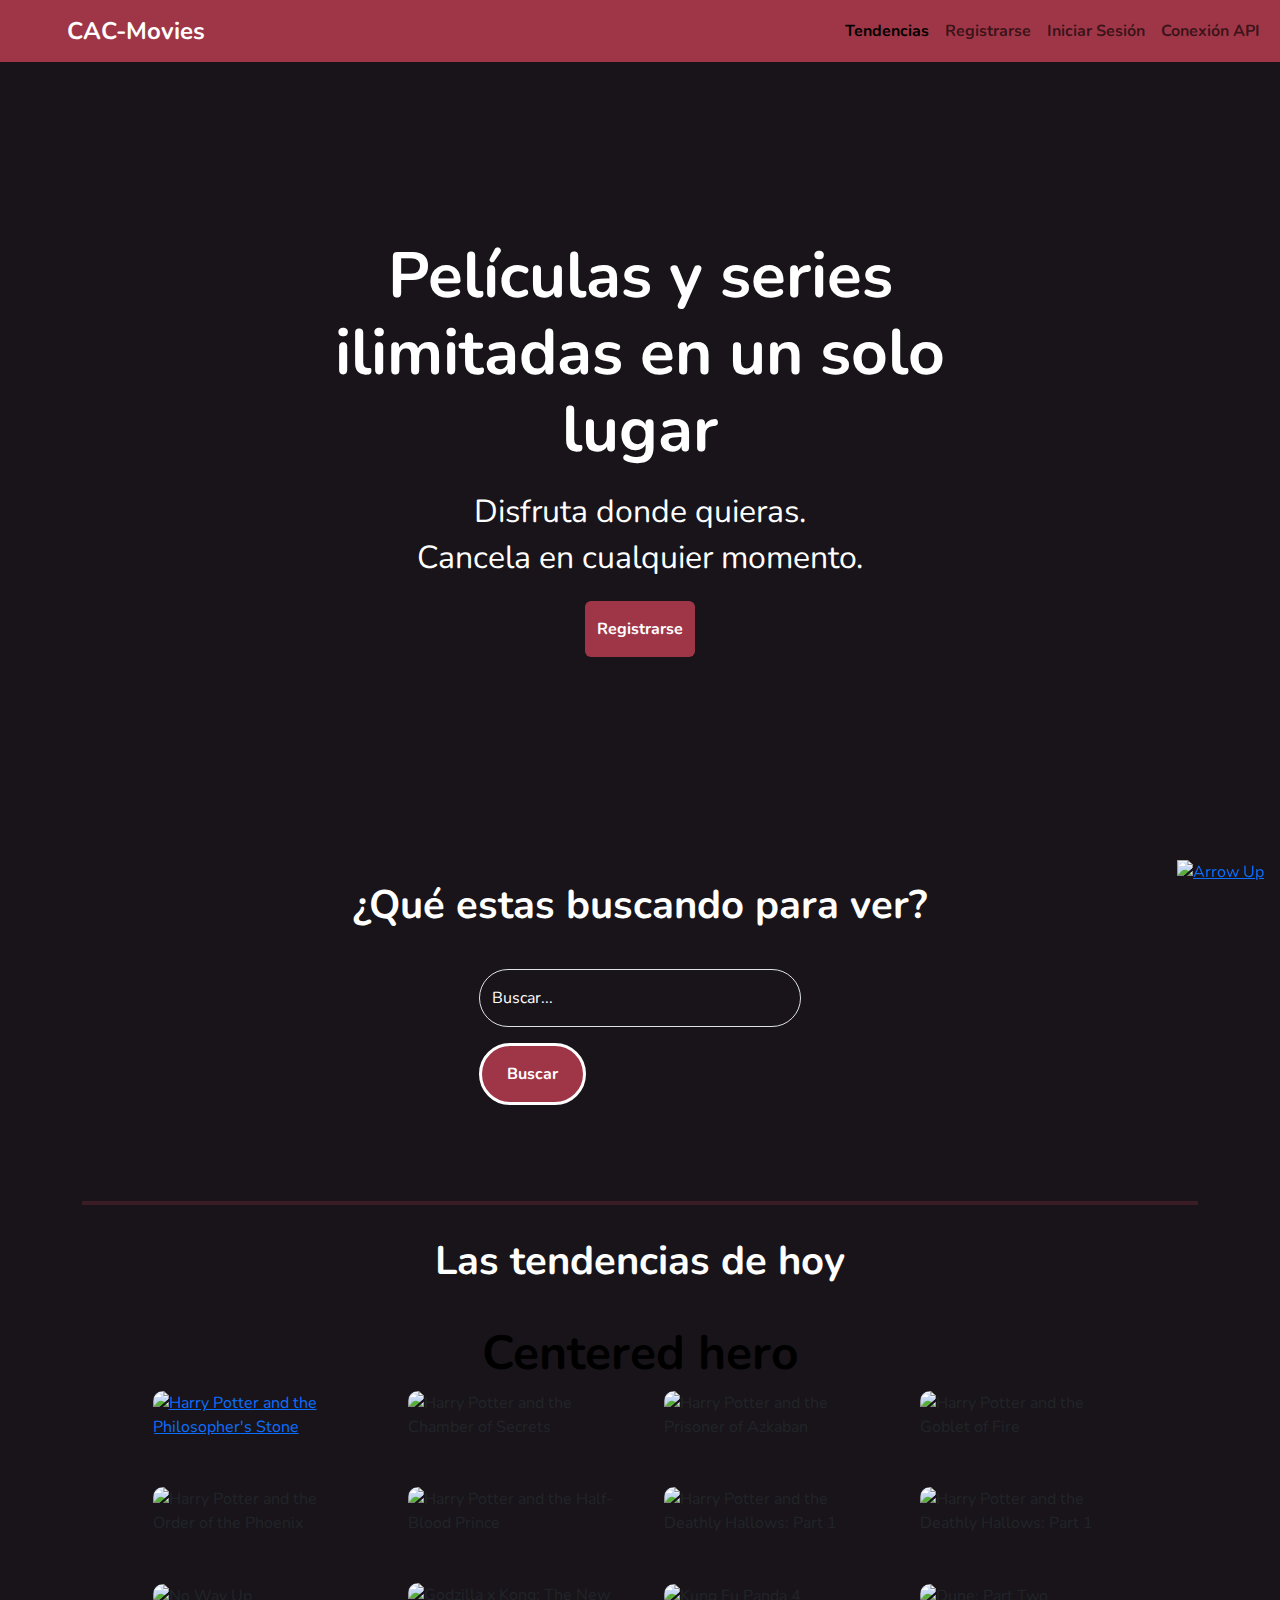
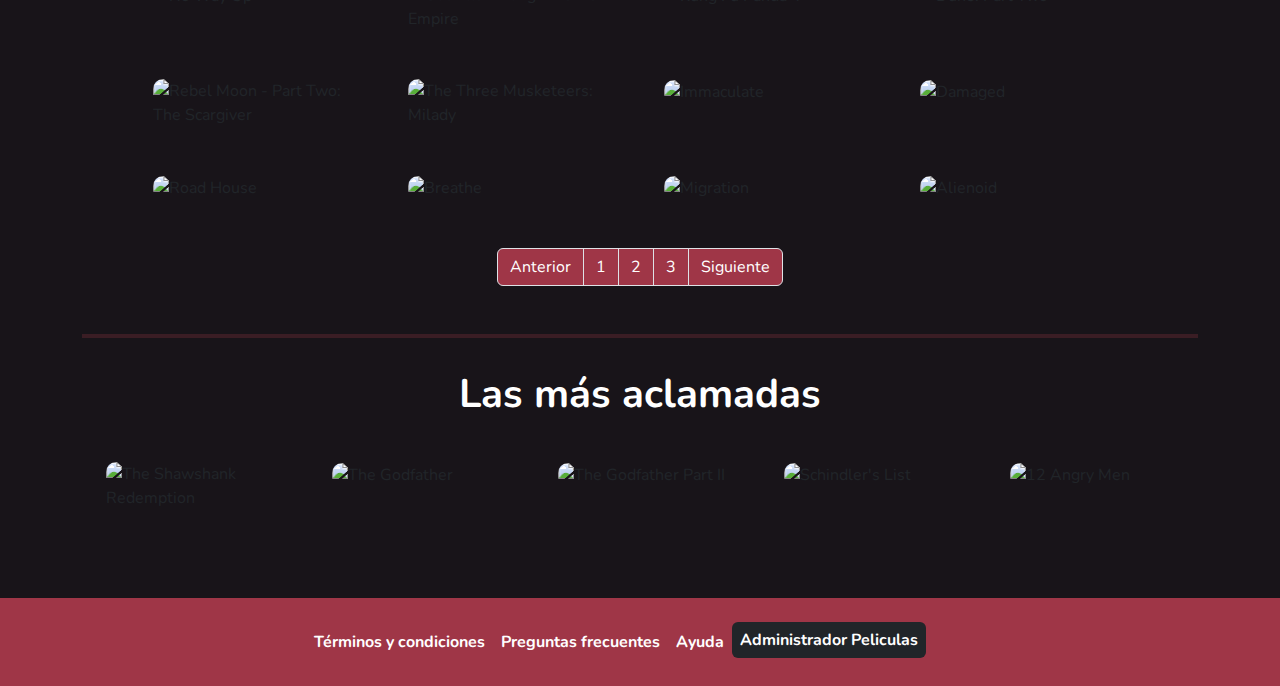
==== index.html @ 6c837b3a "commit" ====
<!DOCTYPE html>
<html lang="es">

<head>
    <meta charset="UTF-8">
    <meta name="viewport" content="width=device-width, initial-scale=1.0">
    <link rel="stylesheet" href="main.css">
    <title> CAC-MOVIES </title>


    <!-- Details -->
    <meta name="theme-color" content="#181419">
    <meta name="description"
        content="Este proyecto se realizó como parte del trabajo práctico del programa Codo a Codo 4.0.">
    <!-- Descripción de la Página -->
    <link rel="canonical" href="https://marosato.github.io/CAC-Movies/"> <!-- Página Original -->

    <!-- BOOTSTRAP -->
    <link href="https://cdn.jsdelivr.net/npm/bootstrap@5.3.3/dist/css/bootstrap.min.css" rel="stylesheet"
        integrity="sha384-QWTKZyjpPEjISv5WaRU9OFeRpok6YctnYmDr5pNlyT2bRjXh0JMhjY6hW+ALEwIH" crossorigin="anonymous">

    <!-- FAVICON -->
    <link rel="icon" type="image/png" href="favicon.png">
    <link rel="icon" type="image/png" href="favicon-dark.png" media="(prefers-color-scheme: dark)">

    <!-- FAVICON LOGO -->
    <link rel="icon" type="image/png/jpg" sizes="32x32" href="img/Logo/Logo.png">
    <link rel="apple-touch-icon" sizes="180x180" href="img/Logo/Logo.png">

    <!-- GOOGLE FONTS -->
    <link href="https://fonts.googleapis.com/css2?family=Material+Symbols+Outlined" rel="stylesheet">

    <!-- FONT AWESOME -->
    <link rel="stylesheet" href="https://cdnjs.cloudflare.com/ajax/libs/font-awesome/5.15.3/css/all.min.css">
    <link rel="stylesheet" href="https://cdnjs.cloudflare.com/ajax/libs/font-awesome/5.15.1/css/all.min.css">

    <!-- FLATICON -->
    <link rel='stylesheet'
        href='https://cdn-uicons.flaticon.com/2.1.0/uicons-solid-rounded/css/uicons-solid-rounded.css'>
    <link rel='stylesheet' href='https://cdn-uicons.flaticon.com/2.1.0/uicons-thin-rounded/css/uicons-thin-rounded.css'>
    <link rel='stylesheet'
        href='https://cdn-uicons.flaticon.com/2.1.0/uicons-regular-rounded/css/uicons-regular-rounded.css'>
    <link rel='stylesheet' href='https://cdn-uicons.flaticon.com/2.1.0/uicons-brands/css/uicons-brands.css'>

    <!-- CARDS -->
    <link rel="preconnect" href="https://fonts.googleapis.com">
    <link rel="preconnect" href="https://fonts.gstatic.com" crossorigin>
    <link href="https://fonts.googleapis.com/css2?family=Roboto+Condensed&family=Roboto:wght@300&display=swap"
        rel="stylesheet">
    <link rel="stylesheet"
        href="https://fonts.googleapis.com/css2?family=Material+Symbols+Outlined:opsz,wght,FILL,GRAD@48,400,0,0">

    <!-- GOOGLE FONTS -->
    <link rel="preconnect" href="https://fonts.googleapis.com">
    <link rel="preconnect" href="https://fonts.gstatic.com" crossorigin>
    <link href="https://fonts.googleapis.com/css2?family=Nunito:ital@0;1&display=swap" rel="stylesheet">


    <!-- MASONRY (Integration) -->
    <script src="https://cdn.jsdelivr.net/npm/masonry-layout@4.2.2/dist/masonry.pkgd.min.js"
        integrity="sha384-GNFwBvfVxBkLMJpYMOABq3c+d3KnQxudP/mGPkzpZSTYykLBNsZEnG2D9G/X/+7D" crossorigin="anonymous"
        async></script>

</head>

<body>

    <nav class="navbar navbar-expand-lg ">
        <div class="container-fluid">
            <a class="navbar-brand mb-md-0 me-md-auto fw-bold fs-4" href="https://marosato.github.io/CAC-Movies/">
                <svg class="bi me-2" width="40" height="32">
                    <use xlink:href="#bootstrap"></use>
                </svg>
                <span class="fw-bold fs-4"> CAC-Movies </span>
            </a>
            <button class="navbar-toggler" type="button" data-bs-toggle="collapse" data-bs-target="#navbarTogglerDemo02"
                aria-controls="navbarTogglerDemo02" aria-expanded="false" aria-label="Toggle navigation">
                <span class="navbar-toggler-icon"></span>
            </button>
            <div class="collapse navbar-collapse" id="navbarTogglerDemo02">
                <ul class="navbar-nav ms-auto justify-content-center mb-2 mb-lg-0">
                    <li class="nav-item">
                        <a class="nav-link active fw-bold rounded-2" aria-current="page" href="#trending"> Tendencias
                        </a>
                    </li>
                    <li class="nav-item">
                        <a class="nav-link fw-bold rounded-2" href="signup.html"> Registrarse </a>
                    </li>
                    <li class="nav-item">
                        <a class="nav-link fw-bold rounded-2" href="login.html"> Iniciar Sesión </a>
                    </li>
                    <li class="nav-item">
                        <a class="nav-link fw-bold rounded-2" href="#"> Conexión API </a>
                    </li>
                </ul>
            </div>
        </div>
    </nav>

    <!-- NAV BAR -->
    <!-- <header class="nav-bar d-flex flex-wrap justify-content-center py-3 mb-4" style="background-color: #9f3647;">
        <a href="/" class="d-flex align-items-center mb-3 mb-md-0 me-md-auto link-body-emphasis text-decoration-none">
            <svg class="bi me-2" width="40" height="32">
                <use xlink:href="#bootstrap"></use>
            </svg>
            <span class="fw-bold fs-4"> CAC-Movies </span>
        </a>
        <div class="text-end d-grid gap-2 d-md-flex justify-content-md-end">
            <a href="#trending">
                <button class="nav-button btn me-md-2 fw-bold rounded-2" type="button"> Tendencias </button>
            </a>
            <a class="btn btn-dark nav-button me-md-2 fw-bold rounded-2" href="signup.html" role="button"> Registrarse
            </a>
            <a class="btn btn-dark nav-button me-md-2 fw-bold rounded-2" href="login.html" role="button"> Iniciar Sesión
            </a>
            <a class="btn btn-dark nav-button me-md-2 fw-bold rounded-2" href="#" role="button"> Conexión API </a>
        </div>
    </header> -->

    <!-- HOME -->
    <section class="home" id="home">
        <div class="position-relative overflow-hidden p-3 p-md-5 m-md-3 text-center">
            <div class="col-md-9 p-lg-5 mx-auto my-3 mb-5">
                <h1 class="display-3 fw-bold mt-5 mb-4" style="text-transform: none;"> Películas y series ilimitadas en
                    un solo
                    lugar </h1>
                <h2 class="fw-normal text-muted"> Disfruta donde quieras. </h2>
                <h2 class="fw-normal text-muted mb-3"> Cancela en cualquier momento. </h2>
                <div class="home-button d-flex justify-content-center">
                    <a class="btn btn-primary mt-2 py-3 fw-bold rounded-2" href="signup.html" role="button"> Registrarse
                    </a>
                </div>
            </div>
            <div class="product-device shadow-sm d-none d-md-block"></div>
            <div class="product-device product-device-2 shadow-sm d-none d-md-block"></div>
        </div>
    </section>

    <!-- SEARCH BAR -->
    <section class="search-bar px-4 py-3 my-5 text-center">
        <h1 class="display-6 fs-1 fw-bold py-3"> ¿Qué estas buscando para ver? </h1>
        <div class="col-lg-6 mx-auto">
            <div class="d-grid d-sm-flex gap-2 justify-content-sm-center py-3">
                <form class="row mb-3 g-3 text-center" role="search">
                    <input class="form-control me-2 py-3 rounded-pill col-6 col-sm-4" type="search"
                        placeholder="Buscar..." aria-label="Search">
                    <input class="btn btn-primary btn-custom rounded-pill me-2 py-3 fw-bold col-6 col-sm-4"
                        type="submit" value="Buscar">
                </form>
            </div>

        </div>
    </section>


    <!-- MOVIES -->
    <section class="movies container mt-3 mb-5">
        <!-- Featurette divider -->
        <hr class="featurette-divider" style="border: 2px solid #9f3647;">
        <h1 class="display-6 py-3 mb-4 mx-auto "> Las tendencias de hoy </h1>
        <h1 class="display-5 fw-bold text-body-emphasis">Centered hero</h1>

        <!-- Página 1 -->
        <article class="page" id="page-1">
            <div class="row row-cols-1 row-cols-sm-2 row-cols-md-4 g-5 col-md-11 mx-auto">
                <!-- Contenido de la página 1 aquí -->
                <div class="col grid" id="grid">
                    <a href="details.html">
                        <img src="https://media.themoviedb.org/t/p/w300_and_h450_bestv2/wuMc08IPKEatf9rnMNXvIDxqP4W.jpg"
                            alt="Harry Potter and the Philosopher's Stone" class="img-fluid" loading="lazy">
                        <h3 class="title"> Harry Potter and the Philosopher's Stone </h3>
                    </a>
                </div>
                <div class="col grid" id="grid">
                    <img src="https://media.themoviedb.org/t/p/w300_and_h450_bestv2/sdEOH0992YZ0QSxgXNIGLq1ToUi.jpg"
                        alt="Harry Potter and the Chamber of Secrets" class="img-fluid" loading="lazy">
                    <h3 class="title"> Harry Potter and the Chamber of Secrets </h3>
                </div>
                <div class="col grid" id="grid">
                    <img src="https://image.tmdb.org/t/p/w500//aWxwnYoe8p2d2fcxOqtvAtJ72Rw.jpg"
                        alt="Harry Potter and the Prisoner of Azkaban" class="img-fluid" loading="lazy">
                    <h3 class="title"> Harry Potter and the Prisoner of Azkaban </h3>
                </div>
                <div class="col grid" id="grid">
                    <img src="https://media.themoviedb.org/t/p/w300_and_h450_bestv2/fECBtHlr0RB3foNHDiCBXeg9Bv9.jpg"
                        alt="Harry Potter and the Goblet of Fire" class="img-fluid" loading="lazy">
                    <h3 class="title"> Harry Potter and the Goblet of Fire </h3>
                </div>
                <div class="col grid" id="grid">
                    <img src="https://media.themoviedb.org/t/p/w300_and_h450_bestv2/5aOyriWkPec0zUDxmHFP9qMmBaj.jpg"
                        alt="Harry Potter and the Order of the Phoenix" class="img-fluid" loading="lazy">
                    <h3 class="title"> Harry Potter and the Order of the Phoenix </h3>
                </div>
                <div class="col grid" id="grid">
                    <img src="https://media.themoviedb.org/t/p/w300_and_h450_bestv2/z7uo9zmQdQwU5ZJHFpv2Upl30i1.jpg"
                        alt="Harry Potter and the Half-Blood Prince" class="img-fluid" loading="lazy">
                    <h3 class="title"> Harry Potter and the Half-Blood Prince </h3>
                </div>
                <div class="col grid" id="grid">
                    <img src="https://media.themoviedb.org/t/p/w300_and_h450_bestv2/iGoXIpQb7Pot00EEdwpwPajheZ5.jpg"
                        alt="Harry Potter and the Deathly Hallows: Part 1" class="img-fluid" loading="lazy">
                    <h3 class="title"> Harry Potter and the Deathly Hallows: Part 1 </h3>
                </div>
                <div class="col grid" id="grid">
                    <img src="https://media.themoviedb.org/t/p/w300_and_h450_bestv2/c54HpQmuwXjHq2C9wmoACjxoom3.jpg"
                        alt="Harry Potter and the Deathly Hallows: Part 1" class="img-fluid" loading="lazy">
                    <h3 class="title"> Harry Potter and the Deathly Hallows: Part 2 </h3>
                </div>
                <div class="col grid" id="grid">
                    <img src="https://image.tmdb.org/t/p/w500//hu40Uxp9WtpL34jv3zyWLb5zEVY.jpg" alt="No Way Up"
                        class="img-fluid" loading="lazy">
                    <h3 class="title"> No Way Up </h3>
                </div>
                <div class="col grid" id="grid">
                    <img src="https://image.tmdb.org/t/p/w500//gmGK5Gw5CIGMPhOmTO0bNA9Q66c.jpg"
                        alt="Godzilla x Kong: The New Empire" class="img-fluid" loading="lazy">
                    <h3 class="title"> Godzilla x Kong: The New Empire </h3>
                </div>
                <div class="col grid" id="grid">
                    <img src="https://image.tmdb.org/t/p/w500//kDp1vUBnMpe8ak4rjgl3cLELqjU.jpg" alt="Kung Fu Panda 4"
                        class="img-fluid" loading="lazy">
                    <h3 class="title"> Kung Fu Panda 4 </h3>
                </div>
                <div class="col grid" id="grid">
                    <img src="https://image.tmdb.org/t/p/w500//1pdfLvkbY9ohJlCjQH2CZjjYVvJ.jpg" alt="Dune: Part Two"
                        class="img-fluid" loading="lazy">
                    <h3 class="title"> Dune: Part Two </h3>
                </div>
                <div class="col grid" id="grid">
                    <img src="https://image.tmdb.org/t/p/w500//cxevDYdeFkiixRShbObdwAHBZry.jpg"
                        alt="Rebel Moon - Part Two: The Scargiver" class="img-fluid" loading="lazy">
                    <h3 class="title"> Rebel Moon - Part Two: The Scargiver </h3>
                </div>
                <div class="col grid" id="grid">
                    <img src="https://image.tmdb.org/t/p/w500//rtosxP5sXuoRFPH4sVbMccLIPiV.jpg"
                        alt="The Three Musketeers: Milady" class="img-fluid" loading="lazy">
                    <h3 class="title"> The Three Musketeers: Milady </h3>
                </div>
                <div class="col grid" id="grid">
                    <img src="https://image.tmdb.org/t/p/w500//fdZpvODTX5wwkD0ikZNaClE4AoW.jpg" alt="Immaculate"
                        class="img-fluid" loading="lazy">
                    <h3 class="title"> Immaculate </h3>
                </div>
                <div class="col grid" id="grid">
                    <img src="https://image.tmdb.org/t/p/w500//tMO0YLXgJZBnIAjoTSz26zE33YN.jpg" alt="Damaged"
                        class="img-fluid" loading="lazy">
                    <h3 class="title"> Damaged </h3>
                </div>
                <div class="col grid" id="grid">
                    <img src="https://image.tmdb.org/t/p/w500//bXi6IQiQDHD00JFio5ZSZOeRSBh.jpg" alt="Road House"
                        class="img-fluid" loading="lazy">
                    <h3 class="title"> Road House </h3>
                </div>
                <div class="col grid" id="grid">
                    <img src="https://image.tmdb.org/t/p/w500//wTW2t8ocWDlHns8I7vQxuqkyK58.jpg" alt="Breathe"
                        class="img-fluid" loading="lazy">
                    <h3 class="title"> Breathe </h3>
                </div>
                <div class="col grid" id="grid">
                    <img src="https://image.tmdb.org/t/p/w500//ldfCF9RhR40mppkzmftxapaHeTo.jpg" alt="Migration"
                        class="img-fluid" loading="lazy">
                    <h3 class="title"> Migration </h3>
                </div>
                <div class="col grid" id="grid">
                    <img src="https://image.tmdb.org/t/p/w500//8QVDXDiOGHRcAD4oM6MXjE0osSj.jpg" alt="Alienoid"
                        class="img-fluid" loading="lazy">
                    <h3 class="title"> Alienoid </h3>
                </div>
            </div>
        </article>

        <!-- Página 2 -->
        <article class="page" id="page-2">
            <div class="row row-cols-1 row-cols-sm-2 row-cols-md-4 g-5 col-md-11 mx-auto">
                <!-- Contenido de la página 2 aquí -->
                <div class="col grid" id="grid">
                    <img src="https://image.tmdb.org/t/p/w500//cxevDYdeFkiixRShbObdwAHBZry.jpg"
                        alt="Rebel Moon - Part Two: The Scargiver" class="img-fluid" loading="lazy">
                    <h3 class="title"> Rebel Moon - Part Two: The Scargiver </h3>
                </div>
                <div class="col grid" id="grid">
                    <img src="https://image.tmdb.org/t/p/w500//mMnzNYvpqLLLdgF5TMmXfuy6wzx.jpg"
                        alt="Woody Woodpecker Goes to Camp" class="img-fluid" loading="lazy">
                    <h3 class="title"> Woody Woodpecker Goes to Camp </h3>
                </div>
                <div class="col grid" id="grid">
                    <img src="https://image.tmdb.org/t/p/w500//zIAF0UXtCJTJOYNYWiBfyifaaOi.jpg" alt="Outsource"
                        class="img-fluid" loading="lazy">
                    <h3 class="title"> Outsource </h3>
                </div>
                <div class="col grid" id="grid">
                    <img src="https://image.tmdb.org/t/p/w500//rULWuutDcN5NvtiZi4FRPzRYWSh.jpg" alt="Madame Web"
                        class="img-fluid" loading="lazy">
                    <h3 class="title"> Madame Web </h3>
                </div>
                <div class="col grid" id="grid">
                    <img src="https://image.tmdb.org/t/p/w500//r7Ymod44pKV2lsLzniF4GxTg3X8.jpg"
                        alt="Kingdom of the Planet of the Apes" class="img-fluid" loading="lazy">
                    <h3 class="title"> Kingdom of the Planet of the Apes </h3>
                </div>
                <div class="col grid" id="grid">
                    <img src="https://image.tmdb.org/t/p/w500//raNbLci95MJ3L3dMnG7L7bD37lY.jpg" alt="Carmen 1945"
                        class="img-fluid" loading="lazy">
                    <h3 class="title"> Carmen 1945 </h3>
                </div>
                <div class="col grid" id="grid">
                    <img src="https://image.tmdb.org/t/p/w500//zDZowwb9GZGEctAu2PCpjiPQAMM.jpg" alt="Fighter"
                        class="img-fluid" loading="lazy">
                    <h3 class="title"> Fighter </h3>
                </div>
                <div class="col grid" id="grid">
                    <img src="https://image.tmdb.org/t/p/w500//6faYaQyiBPhqAizldJKq21mIVaE.jpg"
                        alt="Ghostbusters: Frozen Empire" class="img-fluid" loading="lazy">
                    <h3 class="title"> Ghostbusters: Frozen Empire </h3>
                </div>
                <div class="col grid" id="grid">
                    <img src="https://image.tmdb.org/t/p/w500//sh7Rg8Er3tFcN9BpKIPOMvALgZd.jpg" alt="Civil War"
                        class="img-fluid" loading="lazy">
                    <h3 class="title"> Civil War </h3>
                </div>
                <div class="col grid" id="grid">
                    <img src="https://image.tmdb.org/t/p/w500//jFK2ZLQUzo9pea0jfMCHDfvWsx7.jpg" alt="The Wages of Fear"
                        class="img-fluid" loading="lazy">
                    <h3 class="title"> The Wages of Fear </h3>
                </div>
                <div class="col grid" id="grid">
                    <img src="https://image.tmdb.org/t/p/w500//p1LbrdJ53dGfEhRopG71akfzOVu.jpg" alt="After the Pandemic"
                        class="img-fluid" loading="lazy">
                    <h3 class="title"> After the Pandemic </h3>
                </div>
                <div class="col grid" id="grid">
                    <img src="https://image.tmdb.org/t/p/w500//y2Aimt8isimtigec3e4kB2G9FMR.jpg" alt="Hard Hit"
                        class="img-fluid" loading="lazy">
                    <h3 class="title"> Hard Hit </h3>
                </div>
                <div class="col grid" id="grid">
                    <img src="https://image.tmdb.org/t/p/w500//u3YQJctMzFN2wAvnkmXy41bXhFv.jpg"
                        alt="Late Night with the Devil" class="img-fluid" loading="lazy">
                    <h3 class="title"> Late Night with the Devil </h3>
                </div>
                <div class="col grid" id="grid">
                    <img src="https://image.tmdb.org/t/p/w500//fAjyUDKABSehK6pHWvh9ket5X3z.jpg"
                        alt="Kingdom of the Planet of the Apes" class="img-fluid" loading="lazy">
                    <h3 class="title"> Kingdom of the Planet of the Apes </h3>
                </div>
                <div class="col grid" id="grid">
                    <img src="https://image.tmdb.org/t/p/w500//uoBHsxSgfc3PQsSn98RfnbePHOy.jpg" alt="The Tearsmith"
                        class="img-fluid" loading="lazy">
                    <h3 class="title"> The Tearsmith </h3>
                </div>
                <div class="col grid" id="grid">
                    <img src="https://image.tmdb.org/t/p/w500//xeEw3eLeSFmJgXZzmF2Efww0q3s.jpg" alt="xXx"
                        class="img-fluid" loading="lazy">
                    <h3 class="title"> xXx </h3>
                </div>
            </div>
        </article>

        <!-- Contenido de la página 3 -->
        <article class="page" id="page-3">
            <div class="row row-cols-1 row-cols-sm-2 row-cols-md-4 g-5 col-md-11 mx-auto">
                <!-- Contenido de la página 3 aquí -->
                <div class="col grid" id="grid">
                    <img src="https://image.tmdb.org/t/p/w500//8Gxv8gSFCU0XGDykEGv7zR1n2ua.jpg" alt="Oppenheimer"
                        class="img-fluid" loading="lazy">
                    <h3 class="title"> Oppenheimer </h3>
                </div>
                <div class="col grid" id="grid">
                    <img src="https://image.tmdb.org/t/p/w500//pQYHouPsDw32FhDLr7E3jmw0WTk.jpg" alt="Exhuma"
                        class="img-fluid" loading="lazy">
                    <h3 class="title"> Exhuma </h3>
                </div>
                <div class="col grid" id="grid">
                    <img src="https://image.tmdb.org/t/p/w500//h3jYanWMEJq6JJsCopy1h7cT2Hs.jpg" alt="Land of Bad"
                        class="img-fluid" loading="lazy">
                    <h3 class="title"> Land of Bad </h3>
                </div>
                <div class="col grid" id="grid">
                    <img src="https://image.tmdb.org/t/p/w500//xtPPOPTad1qopK6uDe3VlYUa22o.jpg"
                        alt="Spitfire Over Berlin" class="img-fluid" loading="lazy">
                    <h3 class="title"> Spitfire Over Berlin </h3>
                </div>
                <div class="col grid" id="grid">
                    <img src="https://image.tmdb.org/t/p/w500//fSRb7vyIP8rQpL0I47P3qUsEKX3.jpg" alt="Deadpool"
                        class="img-fluid" loading="lazy">
                    <h3 class="title"> Deadpool </h3>
                </div>
                <div class="col grid" id="grid">
                    <img src="https://image.tmdb.org/t/p/w500//7cvdeitoAiDtcpWXxOTAb44OFNn.jpg"
                        alt="Deadpool &amp; Wolverine" class="img-fluid" loading="lazy">
                    <h3 class="title"> Deadpool &amp; Wolverine </h3>
                </div>
                <div class="col grid" id="grid">
                    <img src="https://image.tmdb.org/t/p/w500//gxVcBc4VM0kAg9wX4HVg6KJHG46.jpg" alt="Arthur the King"
                        class="img-fluid" loading="lazy">
                    <h3 class="title"> Arthur the King </h3>
                </div>
                <div class="col grid" id="grid">
                    <img src="https://image.tmdb.org/t/p/w500//5Uq8P6MPj9Ppsns5t82AiCiUaWE.jpg" alt="Abigail"
                        class="img-fluid" loading="lazy">
                    <h3 class="title"> Abigail </h3>
                </div>
                <div class="col grid" id="grid">
                    <img src="https://image.tmdb.org/t/p/w500//qhb1qOilapbapxWQn9jtRCMwXJF.jpg" alt="Wonka"
                        class="img-fluid" loading="lazy">
                    <h3 class="title"> Wonka </h3>
                </div>
                <div class="col grid" id="grid">
                    <img src="https://image.tmdb.org/t/p/w500//fiVW06jE7z9YnO4trhaMEdclSiC.jpg" alt="Fast X"
                        class="img-fluid" loading="lazy">
                    <h3 class="title"> Fast X </h3>
                </div>
                <div class="col grid" id="grid">
                    <img src="https://image.tmdb.org/t/p/w500//AgHbB9DCE9aE57zkHjSmseszh6e.jpg" alt="Damsel"
                        class="img-fluid" loading="lazy">
                    <h3 class="title"> Damsel </h3>
                </div>
                <div class="col grid" id="grid">
                    <img src="https://image.tmdb.org/t/p/w500//rzRwTcFvttcN1ZpX2xv4j3tSdJu.jpg" alt="Thor: Ragnarok"
                        class="img-fluid" loading="lazy">
                    <h3 class="title"> Thor: Ragnarok </h3>
                </div>
                <div class="col grid" id="grid">
                    <img src="https://image.tmdb.org/t/p/w500//n726fdyL1dGwt15bY7Nj3XOXc4Q.jpg"
                        alt="Heart of the Hunter" class="img-fluid" loading="lazy">
                    <h3 class="title"> Heart of the Hunter </h3>
                </div>
                <div class="col grid" id="grid">
                    <img src="https://image.tmdb.org/t/p/w500//ccJpK0rqzhQeP7Mrs2uKqObFY4L.jpg"
                        alt="Creation of the Gods I: Kingdom of Storms" class="img-fluid" loading="lazy">
                    <h3 class="title"> Creation of the Gods I: Kingdom of Storms </h3>
                </div>
                <div class="col grid" id="grid">
                    <img src="https://image.tmdb.org/t/p/w500//pqotEkHRbhUPUuX9Gq4U6aJzK55.jpg" alt="Jade"
                        class="img-fluid" loading="lazy">
                    <h3 class="title"> Jade </h3>
                </div>
                <div class="col grid" id="grid">
                    <img src="https://image.tmdb.org/t/p/w500//7lTnXOy0iNtBAdRP3TZvaKJ77F6.jpg"
                        alt="Aquaman and the Lost Kingdom" class="img-fluid" loading="lazy">
                    <h3 class="title"> Aquaman and the Lost Kingdom </h3>
                </div>
                <div class="col grid" id="grid">
                    <img src="https://image.tmdb.org/t/p/w500//kCGlIMHnOm8JPXq3rXM6c5wMxcT.jpg" alt="Poor Things"
                        class="img-fluid" loading="lazy">
                    <h3 class="title"> Poor Things </h3>
                </div>
                <div class="col grid" id="grid">
                    <img src="https://image.tmdb.org/t/p/w500//vgJZSqKMXWDDx09iSIStGKfHMku.jpg" alt="Wish"
                        class="img-fluid" loading="lazy">
                    <h3 class="title"> Wish </h3>
                </div>
                <div class="col grid" id="grid">
                    <img src="https://image.tmdb.org/t/p/w500//oPXzCV01ysDmnmpJOkiVqaZQ5QR.jpg"
                        alt="The Adventures of Maid Marian" class="img-fluid" loading="lazy">
                    <h3 class="title"> The Adventures of Maid Marian </h3>
                </div>
                <div class="col grid" id="grid">
                    <img src="https://image.tmdb.org/t/p/w500//udDclJoHjfjb8Ekgsd4FDteOkCU.jpg" alt="Joker"
                        class="img-fluid" loading="lazy">
                    <h3 class="title"> Joker </h3>
                </div>
                <div class="col grid" id="grid">
                    <img src="https://image.tmdb.org/t/p/w500//lbOyeiiRYAE6Nm2e7xiNAAaRwZB.jpg" alt="Baghead"
                        class="img-fluid" loading="lazy">
                    <h3 class="title"> Baghead </h3>
                </div>
                <div class="col grid" id="grid">
                    <img src="https://image.tmdb.org/t/p/w500//A7EByudX0eOzlkQ2FIbogzyazm2.jpg" alt="The Beekeeper"
                        class="img-fluid" loading="lazy">
                    <h3 class="title"> The Beekeeper </h3>
                </div>
                <div class="col grid" id="grid">
                    <img src="https://image.tmdb.org/t/p/w500//phUZyA2TVWuS3Kn6Vdokh8HoIYW.jpg" alt="The First Omen"
                        class="img-fluid" loading="lazy">
                    <h3 class="title"> The First Omen </h3>
                </div>
                <div class="col grid" id="grid">
                    <img src="https://image.tmdb.org/t/p/w500//siduVKgOnABO4WH4lOwPQwaGwJp.jpg" alt="Argylle"
                        class="img-fluid" loading="lazy">
                    <h3 class="title"> Argylle </h3>
                </div>
                <div class="col grid" id="grid">
                    <img src="https://image.tmdb.org/t/p/w500//5qHoazZiaLe7oFBok7XlUhg96f2.jpg" alt="Anyone But You"
                        class="img-fluid" loading="lazy">
                    <h3 class="title"> Anyone But You </h3>
                </div>
                <div class="col grid" id="grid">
                    <img src="https://image.tmdb.org/t/p/w500//ciiaCM5GWoi8n2rt1VCWlLHG6JU.jpg" alt="Challengers"
                        class="img-fluid" loading="lazy">
                    <h3 class="title"> Challengers </h3>
                </div>
                <div class="col grid" id="grid">
                    <img src="https://image.tmdb.org/t/p/w500//6pZgH10jhpToPcf0uvyTCPFhWpI.jpg"
                        alt="Howl's Moving Castle" class="img-fluid" loading="lazy">
                    <h3 class="title"> Howl's Moving Castle </h3>
                </div>
                <div class="col grid" id="grid">
                    <img src="https://image.tmdb.org/t/p/w500//zR6C66EDklgTPLHRSmmMt5878MR.jpg"
                        alt="Justice League: Crisis on Infinite Earths Part One" class="img-fluid" loading="lazy">
                    <h3 class="title"> Justice League: Crisis on Infinite Earths Part One </h3>
                </div>
                <div class="col grid" id="grid">
                    <img src="https://image.tmdb.org/t/p/w500//iuFNMS8U5cb6xfzi51Dbkovj7vM.jpg" alt="Barbie"
                        class="img-fluid" loading="lazy">
                    <h3 class="title"> Barbie </h3>
                </div>
                <div class="col grid" id="grid">
                    <img src="https://image.tmdb.org/t/p/w500//wShcJSKMFg1Dy1yq7kEZuay6pLS.jpg" alt="Sri Asih"
                        class="img-fluid" loading="lazy">
                    <h3 class="title"> Sri Asih </h3>
                </div>
                <div class="col grid" id="grid">
                    <img src="https://image.tmdb.org/t/p/w500//87goLbbqrJqAxqDS5cBsik1zKT.jpg"
                        alt="Vikings: Battle of Heirs" class="img-fluid" loading="lazy">
                    <h3 class="title"> Vikings: Battle of Heirs </h3>
                </div>
                <div class="col grid" id="grid">
                    <img src="https://image.tmdb.org/t/p/w500//39wmItIWsg5sZMyRUHLkWBcuVCM.jpg" alt="Spirited Away"
                        class="img-fluid" loading="lazy">
                    <h3 class="title"> Spirited Away </h3>
                </div>
                <div class="col grid" id="grid">
                    <img src="" alt="" class="img-fluid" loading="lazy">
                    <h3 class="title"> </h3>
                </div>
            </div>
        </article>

        <br><br>

        <!-- Navegación -->
        <nav class="page-navigation mb-4" ria-label="Page navigation example">
            <ul class="pagination justify-content-center">
                <li class="page-item disabled">
                    <a class="page-link"> Anterior </a>
                </li>
                <li class="page-item">
                    <a class="page-link" href="#page-1"> 1 </a>
                </li>
                <li class="page-item">
                    <a class="page-link" href="#page-2"> 2 </a>
                </li>
                <li class="page-item">
                    <a class="page-link" href="#page-3"> 3 </a>
                </li>
                <li class="page-item">
                    <a class="page-link" href="#"> Siguiente </a>
                </li>
            </ul>
        </nav>


        <script>
            // Oculta todas las secciones excepto la primera
            document.querySelectorAll('.page').forEach((section) => {
                section.style.display = 'none';
            });

            document.querySelector('#page-1').style.display = 'block';

            // Agrega un evento de clic a cada enlace de navegación
            document.querySelectorAll('.page-link').forEach((link) => {
                link.addEventListener('click', (event) => {
                    event.preventDefault();
                    const pageId = link.getAttribute('href').replace('#', '');
                    document.querySelectorAll('.page').forEach((section) => {
                        section.style.display = 'none';
                    });
                    document.querySelector(`#${pageId}`).style.display = 'block';
                });
            });
        </script>
    </section>

    <!-- TRENDING -->
    <section class="trending container mb-5" id="trending">
        <!-- Featurette divider -->
        <hr class="featurette-divider" style="border: 2px solid #9f3647;">
        <h1 class="py-3 mb-1 mx-auto"> Las más aclamadas </h1>
        <div class="visible-scrollbar">
            <!-- <div class="row row-cols-1 row-cols-sm-2 row-cols-md-4 g-5 col-md-11 mx-auto"> -->
            <div class="d-flex row-cols-md-6 gap-5 mb-3 p-4 mx-auto">
                <div class="col grid" id="grid">
                    <img src="https://image.tmdb.org/t/p/w500//9cqNxx0GxF0bflZmeSMuL5tnGzr.jpg"
                        alt="The Shawshank Redemption" class="img-fluid" loading="lazy">
                    <h3 class="title"> The Shawshank Redemption </h3>
                </div>
                <div class="col grid" id="grid">
                    <img src="https://image.tmdb.org/t/p/w500//3bhkrj58Vtu7enYsRolD1fZdja1.jpg" alt="The Godfather"
                        class="img-fluid" loading="lazy">
                    <h3 class="title"> The Godfather </h3>
                </div>
                <div class="col grid" id="grid">
                    <img src="https://image.tmdb.org/t/p/w500//hek3koDUyRQk7FIhPXsa6mT2Zc3.jpg"
                        alt="The Godfather Part II" class="img-fluid" loading="lazy">
                    <h3 class="title"> The Godfather Part II </h3>
                </div>
                <div class="col grid" id="grid">
                    <img src="https://image.tmdb.org/t/p/w500//sF1U4EUQS8YHUYjNl3pMGNIQyr0.jpg" alt="Schindler's List"
                        class="img-fluid" loading="lazy">
                    <h3 class="title"> Schindler's List </h3>
                </div>
                <div class="col grid" id="grid">
                    <img src="https://image.tmdb.org/t/p/w500//ow3wq89wM8qd5X7hWKxiRfsFf9C.jpg" alt="12 Angry Men"
                        class="img-fluid" loading="lazy">
                    <h3 class="title"> 12 Angry Men </h3>
                </div>
                <div class="col grid" id="grid">
                    <img src="https://image.tmdb.org/t/p/w500//39wmItIWsg5sZMyRUHLkWBcuVCM.jpg" alt="Spirited Away"
                        class="img-fluid" loading="lazy">
                    <h3 class="title"> Spirited Away </h3>
                </div>
                <div class="col grid" id="grid">
                    <img src="https://image.tmdb.org/t/p/w500//lfRkUr7DYdHldAqi3PwdQGBRBPM.jpg"
                        alt="Dilwale Dulhania Le Jayenge" class="img-fluid" loading="lazy">
                    <h3 class="title"> Dilwale Dulhania Le Jayenge </h3>
                </div>
                <div class="col grid" id="grid">
                    <img src="https://image.tmdb.org/t/p/w500//qJ2tW6WMUDux911r6m7haRef0WH.jpg" alt="The Dark Knight"
                        class="img-fluid" loading="lazy">
                    <h3 class="title"> The Dark Knight </h3>
                </div>
                <div class="col grid" id="grid">
                    <img src="https://image.tmdb.org/t/p/w500//7IiTTgloJzvGI1TAYymCfbfl3vT.jpg" alt="Parasite"
                        class="img-fluid" loading="lazy">
                    <h3 class="title"> Parasite </h3>
                </div>
                <div class="col grid" id="grid">
                    <img src="https://image.tmdb.org/t/p/w500//8VG8fDNiy50H4FedGwdSVUPoaJe.jpg" alt="The Green Mile"
                        class="img-fluid" loading="lazy">
                    <h3 class="title"> The Green Mile </h3>
                </div>
                <div class="col grid" id="grid">
                    <img src="https://image.tmdb.org/t/p/w500//q719jXXEzOoYaps6babgKnONONX.jpg" alt="Your Name."
                        class="img-fluid" loading="lazy">
                    <h3 class="title"> Your Name. </h3>
                </div>
                <div class="col grid" id="grid">
                    <img src="https://image.tmdb.org/t/p/w500//d5iIlFn5s0ImszYzBPb8JPIfbXD.jpg" alt="Pulp Fiction"
                        class="img-fluid" loading="lazy">
                    <h3 class="title"> Pulp Fiction </h3>
                </div>
                <div class="col grid" id="grid">
                    <img src="https://image.tmdb.org/t/p/w500//rCzpDGLbOoPwLjy3OAm5NUPOTrC.jpg"
                        alt="The Lord of the Rings: The Return of the King" class="img-fluid" loading="lazy">
                    <h3 class="title"> The Lord of the Rings: The Return of the King </h3>
                </div>
                <div class="col grid" id="grid">
                    <img src="https://image.tmdb.org/t/p/w500//arw2vcBveWOVZr6pxd9XTd1TdQa.jpg" alt="Forrest Gump"
                        class="img-fluid" loading="lazy">
                    <h3 class="title"> Forrest Gump </h3>
                </div>
                <div class="col grid" id="grid">
                    <img src="https://image.tmdb.org/t/p/w500//bX2xnavhMYjWDoZp1VM6VnU1xwe.jpg"
                        alt="The Good, the Bad and the Ugly" class="img-fluid" loading="lazy">
                    <h3 class="title"> The Good, the Bad and the Ugly </h3>
                </div>
                <div class="col grid" id="grid">
                    <img src="https://image.tmdb.org/t/p/w500//aKuFiU82s5ISJpGZp7YkIr3kCUd.jpg" alt="GoodFellas"
                        class="img-fluid" loading="lazy">
                    <h3 class="title"> GoodFellas </h3>
                </div>
                <div class="col grid" id="grid">
                    <img src="https://image.tmdb.org/t/p/w500//k9tv1rXZbOhH7eiCk378x61kNQ1.jpg"
                        alt="Grave of the Fireflies" class="img-fluid" loading="lazy">
                    <h3 class="title"> Grave of the Fireflies </h3>
                </div>
                <div class="col grid" id="grid">
                    <img src="https://image.tmdb.org/t/p/w500//8SRUfRUi6x4O68n0VCbDNRa6iGL.jpg" alt="Cinema Paradiso"
                        class="img-fluid" loading="lazy">
                    <h3 class="title"> Cinema Paradiso </h3>
                </div>
                <div class="col grid" id="grid">
                    <img src="https://image.tmdb.org/t/p/w500//8OKmBV5BUFzmozIC3pPWKHy17kx.jpg" alt="Seven Samurai"
                        class="img-fluid" loading="lazy">
                    <h3 class="title"> Seven Samurai </h3>
                </div>
                <div class="col grid" id="grid">
                    <img src="https://image.tmdb.org/t/p/w500//74hLDKjD5aGYOotO6esUVaeISa2.jpg" alt="Life Is Beautiful"
                        class="img-fluid" loading="lazy">
                    <h3 class="title"> Life Is Beautiful </h3>
                </div>
            </div>
        </div>
    </section>

    <!-- BACK TO TOP -->
    <a href="#" class="back-to-top position-fixed bottom-0 end-0 p-3" role="button" aria-label="Ir arriba"
        id="back-to-top">
        <img src="Archivos/Icon - BackToTop.png" alt="Arrow Up" width="35" height="auto">
    </a>

    <!-- FOOTER -->
    <footer class="footer py-4">
        <div class="row">
            <div class="col-md-12">
                <ul class="nav justify-content-center fw-bold">
                    <li class="nav-item">
                        <a href="index.html" class="nav-link px-2 text-body-secondary"> Términos y condiciones </a>
                    </li>
                    <li class="nav-item">
                        <a href="index.html" class="nav-link px-2 text-body-secondary"> Preguntas frecuentes </a>
                    </li>
                    <li class="nav-item">
                        <a href="index.html" class="nav-link px-2 text-body-secondary"> Ayuda </a>
                    </li>

                    <li class="nav-item">
                        <a href="index.html"
                            class="btn btn-dark px-2 text-body-secondary me-5 rounded-2 border-0 fw-bold" role="button">
                            Administrador Peliculas </a>
                    </li>
                </ul>
            </div>
        </div>
    </footer>

    <!-- BOOTSTRAP -->
    <script src="https://cdn.jsdelivr.net/npm/bootstrap@5.3.3/dist/js/bootstrap.bundle.min.js"
        integrity="sha384-YvpcrYf0tY3lHB60NNkmXc5s9fDVZLESaAA55NDzOxhy9GkcIdslK1eN7N6jIeHz"
        crossorigin="anonymous"></script>
</body>

</html>
---- main.css ----
:root {
  --bs-body-bg: #181419 !important;
  --bs-primary: #9f3647 !important;
  --bs-secondary-color: #fff !important;
  --bs-font-sans-serif: 'Nunito', sans-serif !important;
}

body {
  background-color: var(--bs-body-bg);
  font-family: var(--bs-font-sans-serif) !important;
}

* {
  box-sizing: border-box;
}

/* ===== Scrollbar ===== */

/* Firefox */
* {
  scrollbar-width: auto;
  scrollbar-color: #9f3647 #181419;
}

/* Chrome, Edge and Safari */
*::-webkit-scrollbar {
  width: 10px;
}

*::-webkit-scrollbar-track {
  border-radius: 0px;
  background-color: var(--bs-body-bg);
}

*::-webkit-scrollbar-thumb {
  border-radius: 0px;
  background-color: var(--bs-primary);
}

/* ===== Scrollbar 'TRENDING' ===== */
.visible-scrollbar,
.invisible-scrollbar {
  display: block;
  overflow: auto;
}

html {
  scroll-behavior: smooth;
}

head {
  display: none;
}

h1,
h2,
h3,
h4,
h5,
h6 * {
  text-align: center;
  color: var(--bs-secondary-color) !important;
  font-family: var(--bs-font-sans-serif) !important;
  font-weight: bold !important;
}

p {
  color: var(--bs-secondary-color) !important;
  text-wrap: balance;
}

hr {
  border: 2px solid var(--bs-primary) !important;
}

/* ===== Nav Bar ===== */

.navbar {
  background-color: var(--bs-primary) !important;
}

.navbar .navbar-brand, .navbar .navbar-brand:hover {
  color: var(--bs-secondary-color);
  text-decoration: none;
}





.nav-bar span {
  color: var(--bs-secondary-color) !important;
}

.nav-bar button {
  color: var(--bs-secondary-color) !important;
}

.nav-bar button:hover {
  background: rgba(255, 255, 255, 0);
  border-radius: 0px;
  box-shadow: 0 0 0.55rem rgba(0, 0, 0, 0.25);
  backdrop-filter: blur(20px);
  -webkit-backdrop-filter: blur(20px);
}

/*  ------------------------------------
    |             H O M E              |
    ------------------------------------  */

.home {
  background-image: url(Archivos/Portada.jpg);
  background-size: cover;
  background-position: center;
  /* transform: scale(1) rotateX(0);
  box-shadow: 0 0 40px rgba(0, 0, 0, 0.2);
  -webkit-transition: all 300ms linear;
  transition: all 300ms linear;
  -webkit-transition-delay: 400ms;
  transition-delay: 400ms; */
}

.home-button a,
.home-button a:hover {
  background-color: #9f3647;
  border: none;
}


.search-bar form input {
  color: var(--bs-secondary-color) !important;
}

.search-bar form .btn-custom,
.search-bar form .btn-custom:hover {
  background-color: #9f3647;
  color: var(--bs-secondary-color);
  border-color: #fff;
  border-width: 3px;
}

/*  ----------------------------------------
    |             M O V I E S              |
    ----------------------------------------  */

.grid {
  position: relative;
  overflow: hidden;
}

.grid h3 {
  position: absolute;
  top: 50%;
  left: 50%;
  transform: translate(-50%, -50%);
  color: #fff;
  padding: 10px;
  opacity: 0;
  transition: opacity 0.3s ease-in-out;
}

.grid img {
  transition: filter 0.3s ease-in-out;
  outline: none;
  border-radius: 10px;
}

.grid:hover img {
  filter: blur(5px);
}

.grid:hover h3 {
  opacity: 1;
}




.pagination {
  margin: 0;
  padding: 0;
  list-style: none;
  display: flex;
  justify-content: center;
}

.page-item {
  /* margin: 0 5px; */
}

.page-link {
  background-color: var(--bs-primary) !important;
  color: var(--bs-secondary-color) !important;
  text-decoration: none;
  transition: color 0.2s ease;
}

.page-link:hover {}

.page-item.disabled .page-link {
  background-color: var(--bs-primary) !important;
  color: var(--bs-body-bg);
  cursor: not-allowed;
}

.page-item.active .page-link {
  color: #23527c;
  font-weight: bold;
}







#movie-details {
  background-image: url(https://media.themoviedb.org/t/p/w300_and_h450_bestv2/wuMc08IPKEatf9rnMNXvIDxqP4W.jpg);
  background-size: cover;
  background-position: center;
}


#movie-img {
  filter: blur(5px);
}




/*  ----------------------------------------
    |             F O O T E R              |
    ----------------------------------------  */

footer {
  background-color: var(--bs-primary);
  font-family: var(--bs-font-sans-serif);
}
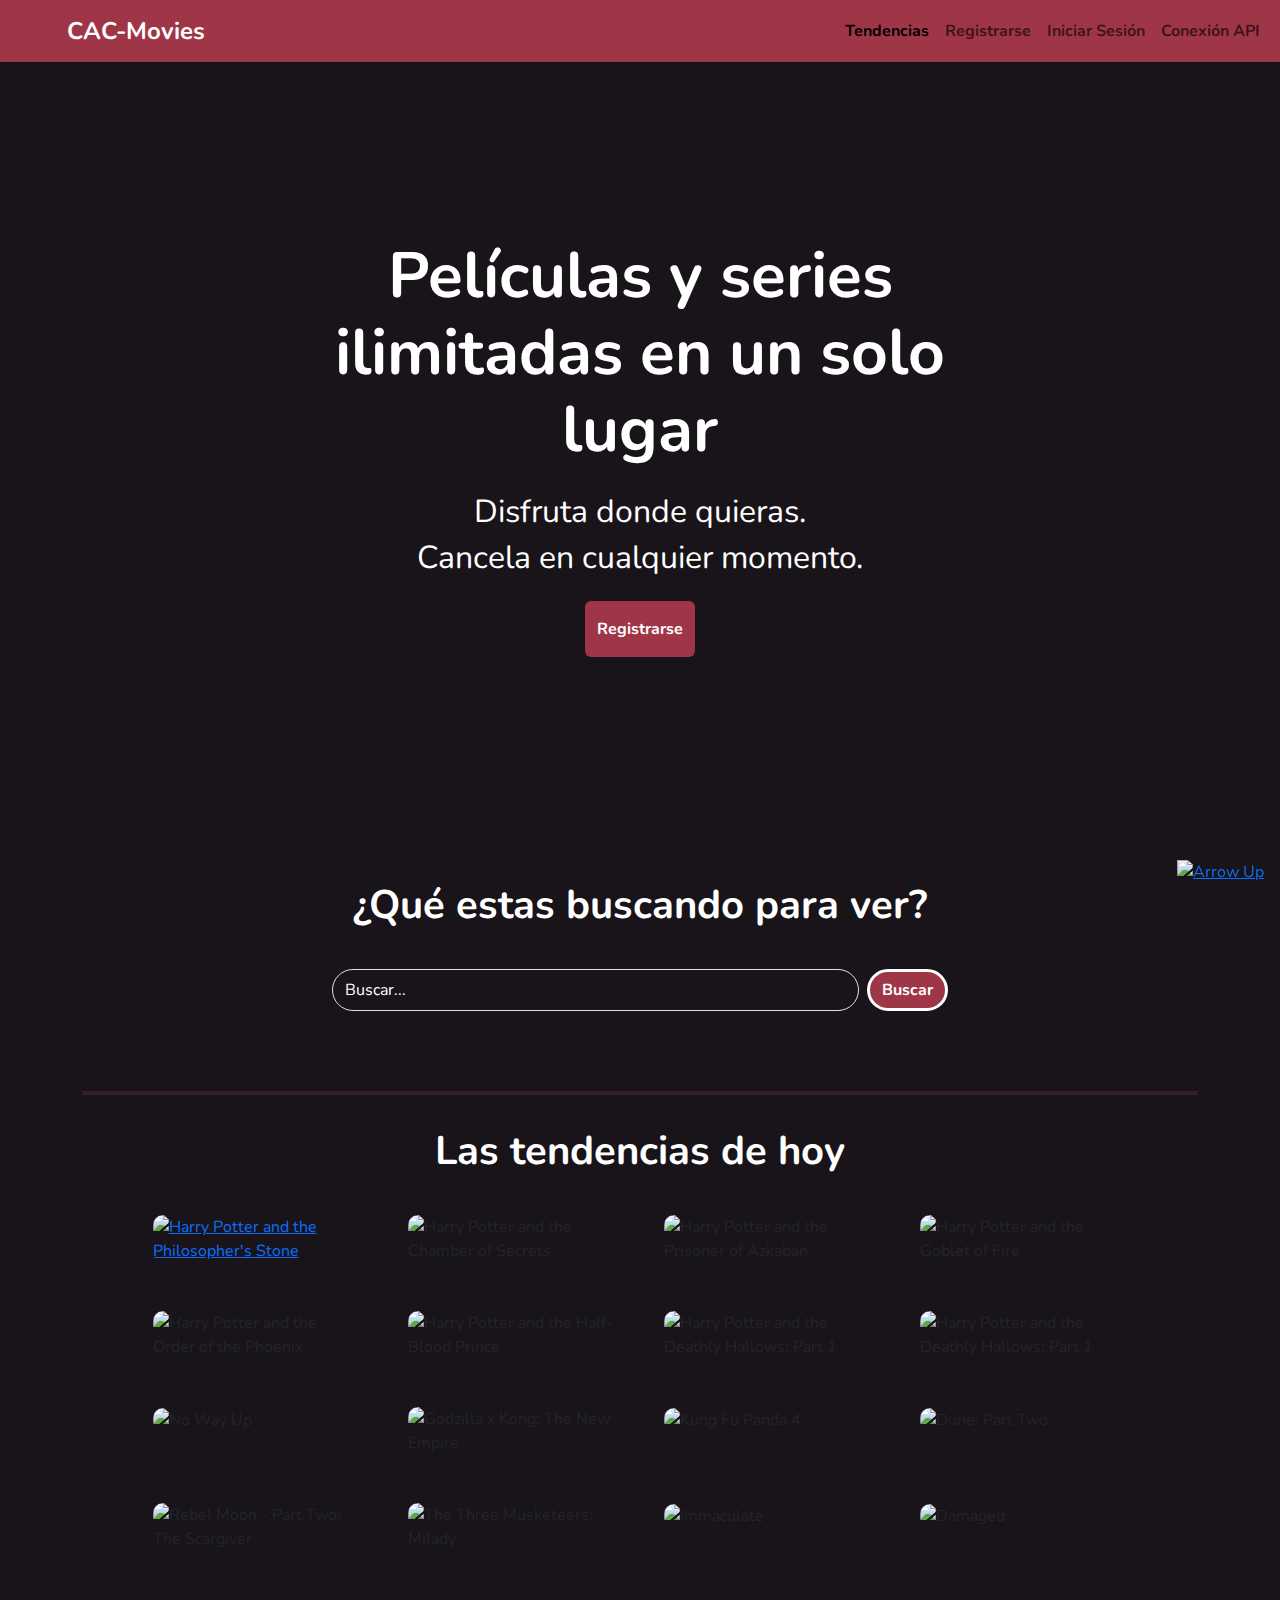
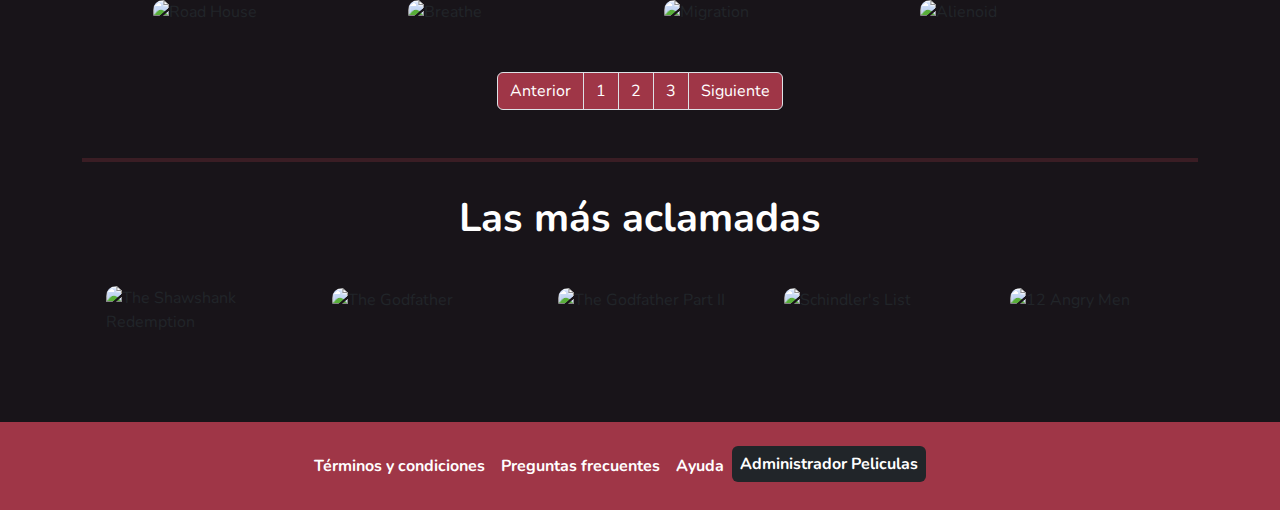
==== commit 3898727a: "commit" ====
--- a/index.html
+++ b/index.html
@@ -139,18 +139,15 @@
     <!-- SEARCH BAR -->
     <section class="search-bar px-4 py-3 my-5 text-center">
         <h1 class="display-6 fs-1 fw-bold py-3"> ¿Qué estas buscando para ver? </h1>
-        <div class="col-lg-6 mx-auto">
-            <div class="d-grid d-sm-flex gap-2 justify-content-sm-center py-3">
-                <form class="row mb-3 g-3 text-center" role="search">
-                    <input class="form-control me-2 py-3 rounded-pill col-6 col-sm-4" type="search"
-                        placeholder="Buscar..." aria-label="Search">
-                    <input class="btn btn-primary btn-custom rounded-pill me-2 py-3 fw-bold col-6 col-sm-4"
-                        type="submit" value="Buscar">
-                </form>
-            </div>
-
+        <div class="col-lg-6 mx-auto py-3">
+            <form class="d-flex d-sm-flex gap-2 justify-content-sm-center" role="search">
+                <input class="form-control rounded-pill" type="search" placeholder="Buscar..." aria-label="Search">
+                <button class="btn btn-outline-success btn-custom rounded-pill fw-bold" type="submit"> Buscar </button>
+            </form>
         </div>
     </section>
+
+
 
 
     <!-- MOVIES -->
@@ -158,11 +155,9 @@
         <!-- Featurette divider -->
         <hr class="featurette-divider" style="border: 2px solid #9f3647;">
         <h1 class="display-6 py-3 mb-4 mx-auto "> Las tendencias de hoy </h1>
-        <h1 class="display-5 fw-bold text-body-emphasis">Centered hero</h1>
-
         <!-- Página 1 -->
         <article class="page" id="page-1">
-            <div class="row row-cols-1 row-cols-sm-2 row-cols-md-4 g-5 col-md-11 mx-auto">
+            <div class="row row-cols-2 row-cols-sm-2 row-cols-md-4 g-5 col-md-11 mx-auto">
                 <!-- Contenido de la página 1 aquí -->
                 <div class="col grid" id="grid">
                     <a href="details.html">
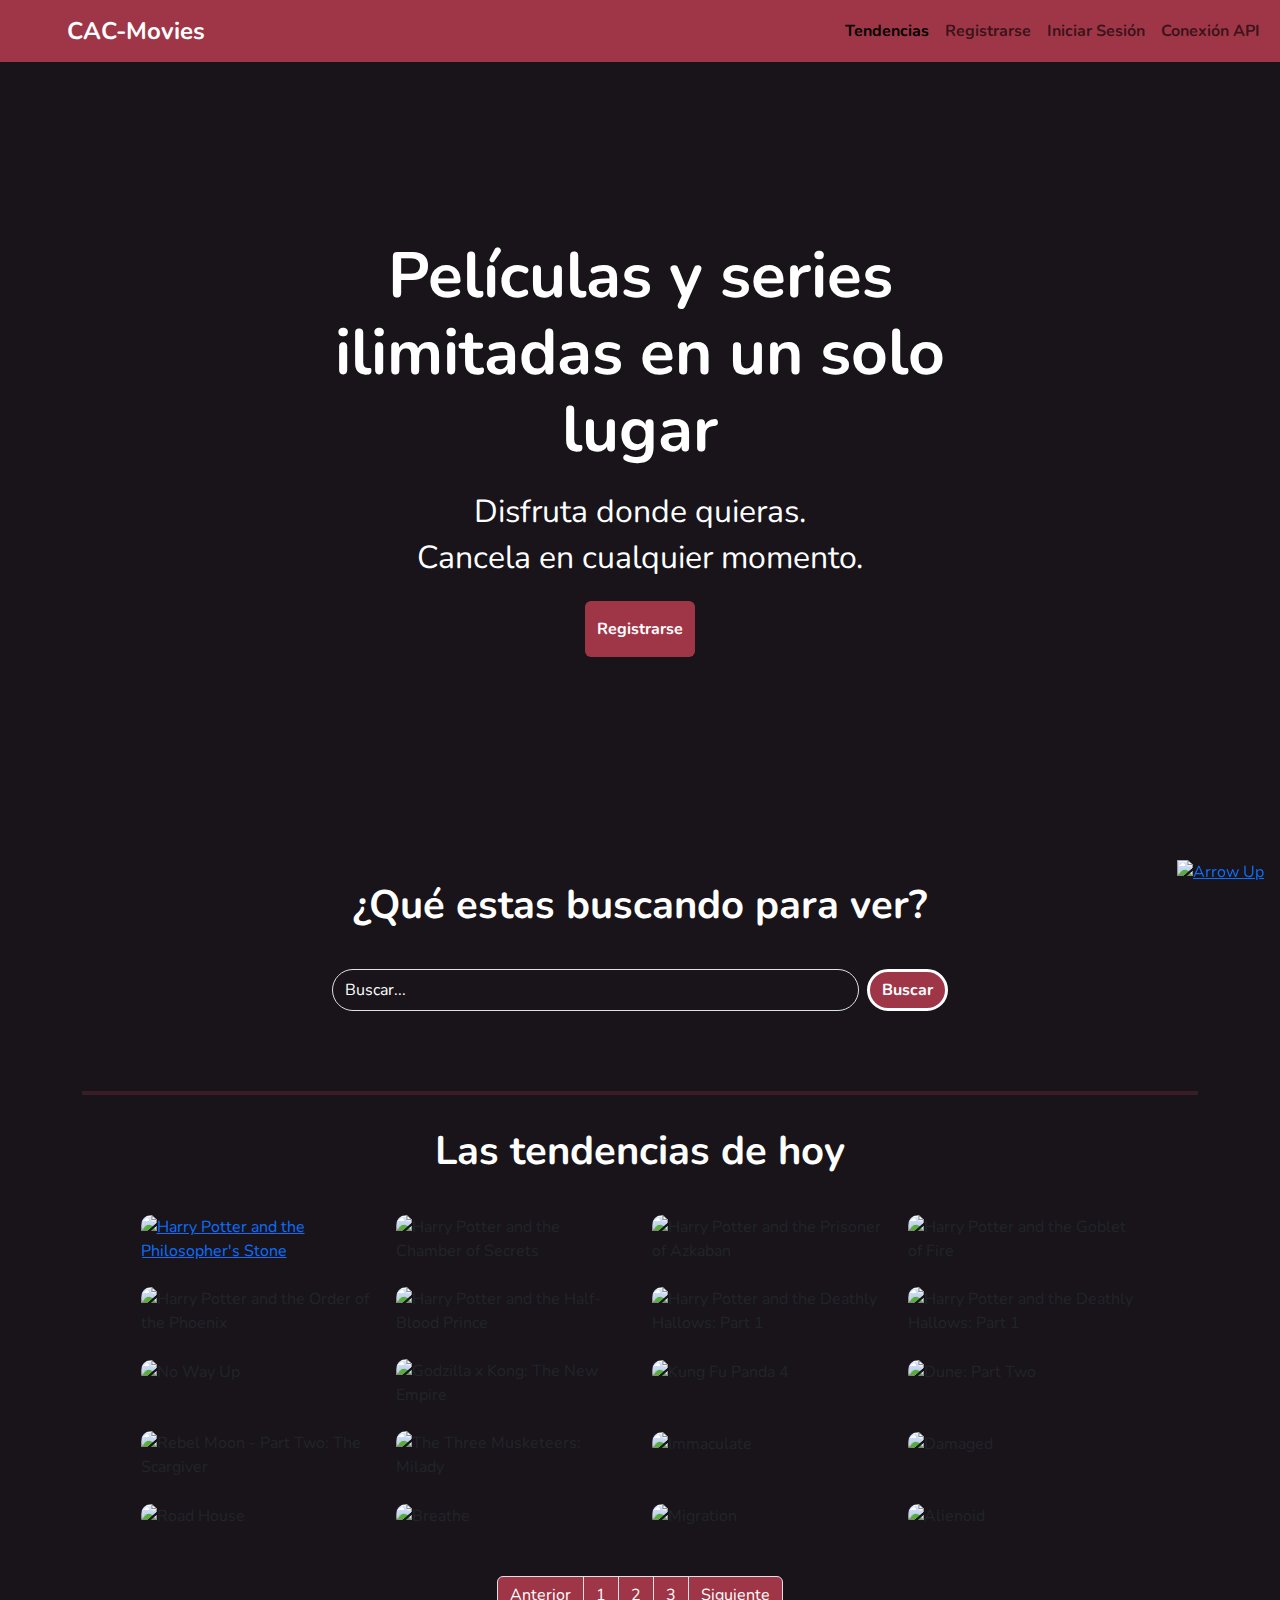
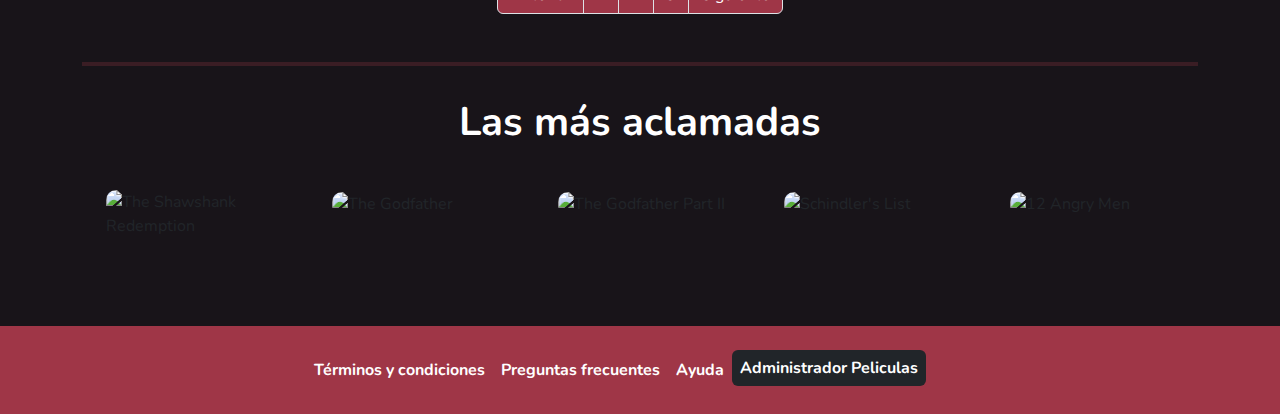
==== commit d117642a: "commit" ====
--- a/index.html
+++ b/index.html
@@ -157,7 +157,7 @@
         <h1 class="display-6 py-3 mb-4 mx-auto "> Las tendencias de hoy </h1>
         <!-- Página 1 -->
         <article class="page" id="page-1">
-            <div class="row row-cols-2 row-cols-sm-2 row-cols-md-4 g-5 col-md-11 mx-auto">
+            <div class="row row-cols-3 row-cols-sm-2 row-cols-md-4 g-4 col-md-11 mx-auto">
                 <!-- Contenido de la página 1 aquí -->
                 <div class="col grid" id="grid">
                     <a href="details.html">
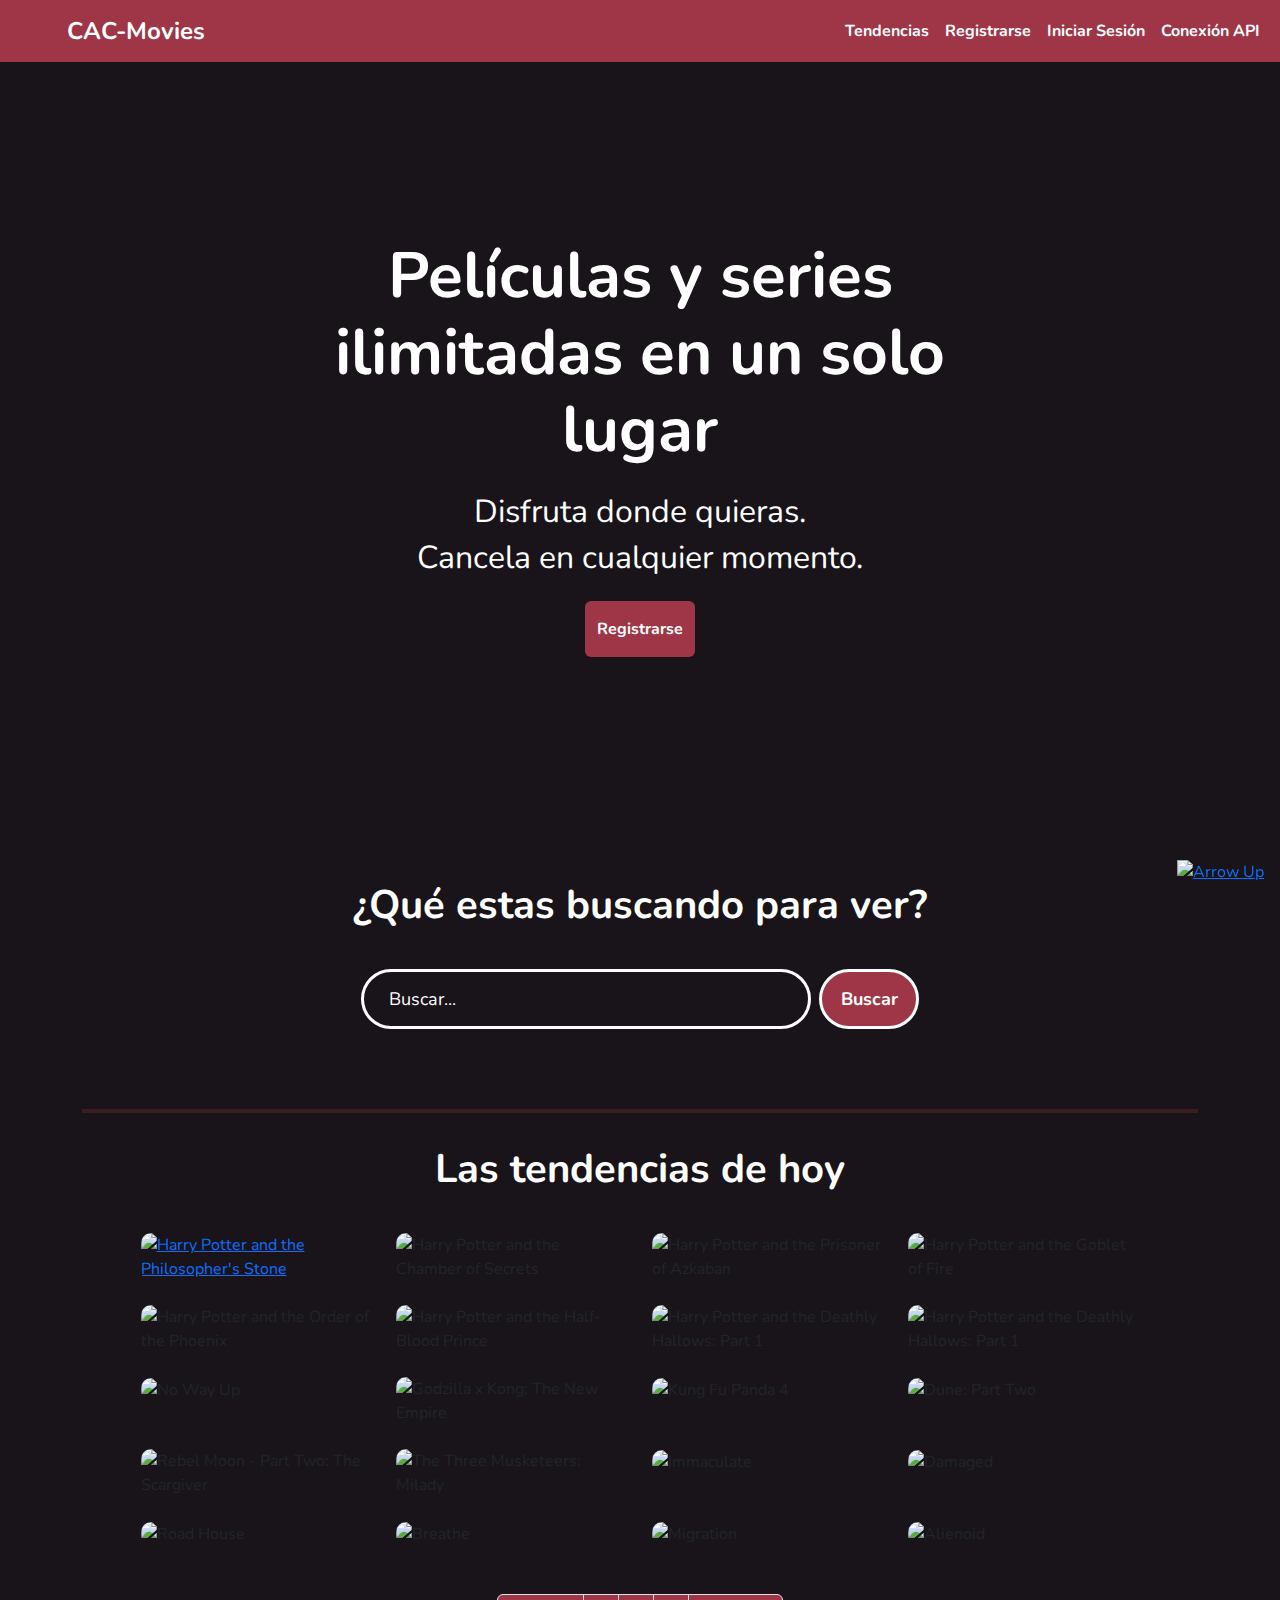
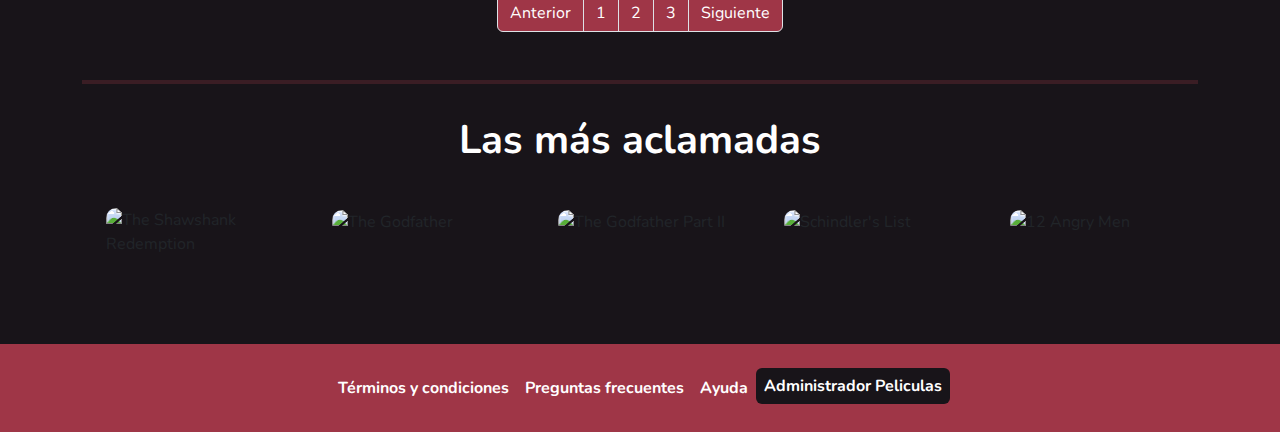
==== commit 06d193a1: "commit" ====
--- a/index.html
+++ b/index.html
@@ -64,7 +64,7 @@
 </head>
 
 <body>
-
+    <!-- NAV BAR -->
     <nav class="navbar navbar-expand-lg ">
         <div class="container-fluid">
             <a class="navbar-brand mb-md-0 me-md-auto fw-bold fs-4" href="https://marosato.github.io/CAC-Movies/">
@@ -157,7 +157,7 @@
         <h1 class="display-6 py-3 mb-4 mx-auto "> Las tendencias de hoy </h1>
         <!-- Página 1 -->
         <article class="page" id="page-1">
-            <div class="row row-cols-3 row-cols-sm-2 row-cols-md-4 g-4 col-md-11 mx-auto">
+            <div class="row row-cols-2 row-cols-sm-2 row-cols-md-4 g-4 col-md-11 mx-auto">
                 <!-- Contenido de la página 1 aquí -->
                 <div class="col grid" id="grid">
                     <a href="details.html">
@@ -688,28 +688,23 @@
 
     <!-- FOOTER -->
     <footer class="footer py-4">
-        <div class="row">
-            <div class="col-md-12">
-                <ul class="nav justify-content-center fw-bold">
-                    <li class="nav-item">
-                        <a href="index.html" class="nav-link px-2 text-body-secondary"> Términos y condiciones </a>
-                    </li>
-                    <li class="nav-item">
-                        <a href="index.html" class="nav-link px-2 text-body-secondary"> Preguntas frecuentes </a>
-                    </li>
-                    <li class="nav-item">
-                        <a href="index.html" class="nav-link px-2 text-body-secondary"> Ayuda </a>
-                    </li>
-
-                    <li class="nav-item">
-                        <a href="index.html"
-                            class="btn btn-dark px-2 text-body-secondary me-5 rounded-2 border-0 fw-bold" role="button">
-                            Administrador Peliculas </a>
-                    </li>
-                </ul>
-            </div>
-        </div>
+        <ul class="nav justify-content-center fw-bold">
+            <li class="nav-item">
+                <a href="#" class="nav-link px-2 text-body-secondary"> Términos y condiciones </a>
+            </li>
+            <li class="nav-item">
+                <a href="#" class="nav-link px-2 text-body-secondary"> Preguntas frecuentes </a>
+            </li>
+            <li class="nav-item">
+                <a href="#" class="nav-link px-2 text-body-secondary"> Ayuda </a>
+            </li>
+            <li class="nav-item">
+                <a class="btn btn-dark btn-admin px-2 text-body-secondary fw-bold" href="#" role="button"> Administrador
+                    Peliculas </a>
+            </li>
+        </ul>
     </footer>
+
 
     <!-- BOOTSTRAP -->
     <script src="https://cdn.jsdelivr.net/npm/bootstrap@5.3.3/dist/js/bootstrap.bundle.min.js"
--- a/main.css
+++ b/main.css
@@ -79,9 +79,16 @@
   background-color: var(--bs-primary) !important;
 }
 
-.navbar .navbar-brand, .navbar .navbar-brand:hover {
+.navbar .navbar-brand,
+.navbar .navbar-brand:hover {
   color: var(--bs-secondary-color);
   text-decoration: none;
+  
+}
+
+.navbar .collapse li a {
+  color: var(--bs-secondary-color) !important;
+  text-align: center;
 }
 
 
@@ -131,12 +138,25 @@
   color: var(--bs-secondary-color) !important;
 }
 
+.search-bar form .form-control {
+  width: 450px;
+  height: 60px;
+  font-size: 18px;
+  padding: 25px;
+  border-color: var(--bs-secondary-color);
+  border-width: 3px;
+  background-color: var(--bs-body-bg);
+}
+
 .search-bar form .btn-custom,
 .search-bar form .btn-custom:hover {
-  background-color: #9f3647;
+  background-color: var(--bs-primary);
   color: var(--bs-secondary-color);
-  border-color: #fff;
+  border-color: var(--bs-secondary-color);
   border-width: 3px;
+  width: 100px;
+  font-size: 18px;
+  text-align: center;
 }
 
 /*  ----------------------------------------
@@ -235,4 +255,10 @@
 footer {
   background-color: var(--bs-primary);
   font-family: var(--bs-font-sans-serif);
+}
+
+footer .btn-admin,
+footer .btn-admin:hover {
+  background-color: var(--bs-body-bg);
+  border: none;
 }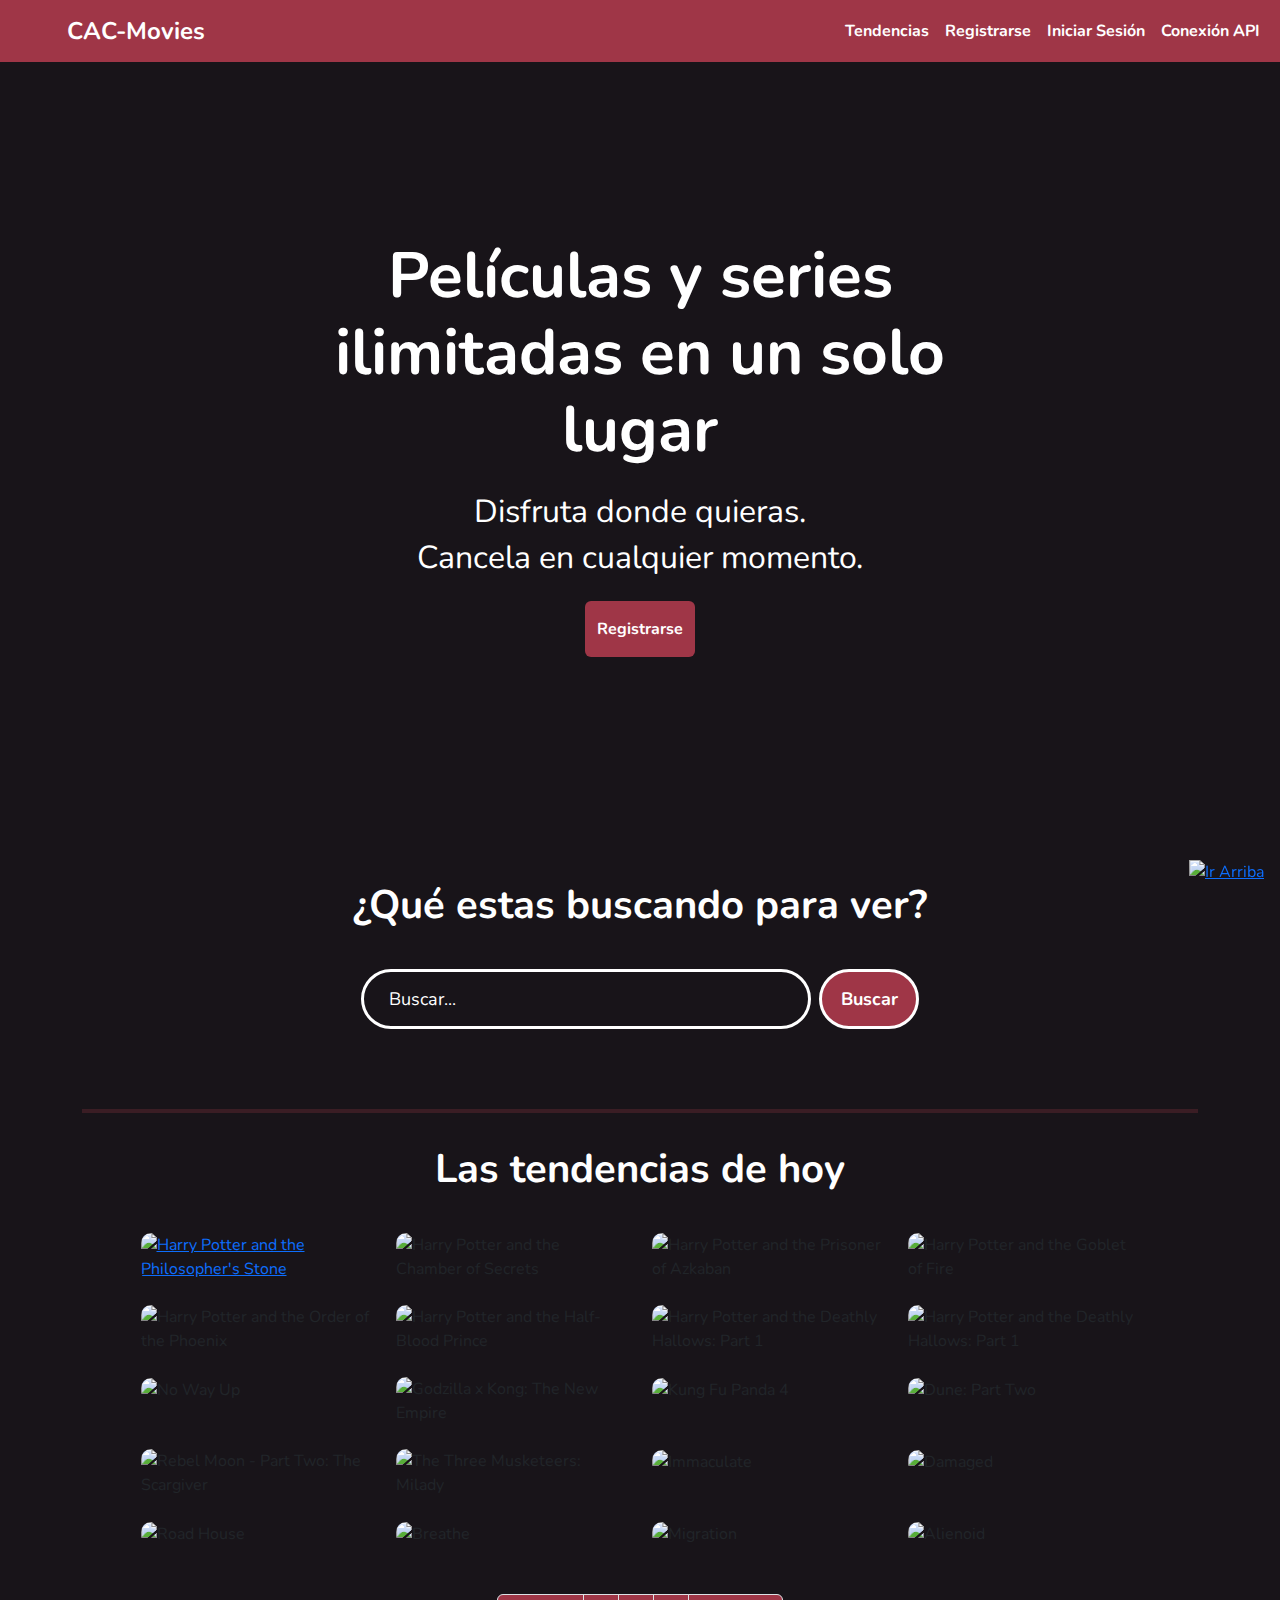
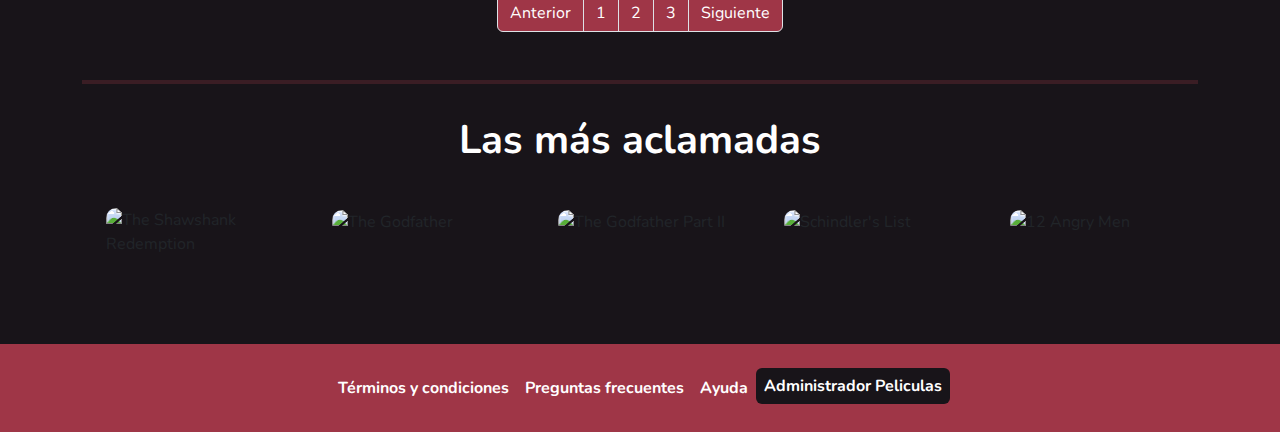
==== commit 62516f97: "Update index.html" ====
--- a/index.html
+++ b/index.html
@@ -78,7 +78,7 @@
                 <span class="navbar-toggler-icon"></span>
             </button>
             <div class="collapse navbar-collapse" id="navbarTogglerDemo02">
-                <ul class="navbar-nav ms-auto justify-content-center mb-2 mb-lg-0">
+                <ul class="navbar-nav ms-auto justify-content-center mb-2 mb-lg-0 text-center">
                     <li class="nav-item">
                         <a class="nav-link active fw-bold rounded-2" aria-current="page" href="#trending"> Tendencias
                         </a>
@@ -147,9 +147,6 @@
         </div>
     </section>
 
-
-
-
     <!-- MOVIES -->
     <section class="movies container mt-3 mb-5">
         <!-- Featurette divider -->
@@ -266,7 +263,7 @@
 
         <!-- Página 2 -->
         <article class="page" id="page-2">
-            <div class="row row-cols-1 row-cols-sm-2 row-cols-md-4 g-5 col-md-11 mx-auto">
+            <div class="row row-cols-2 row-cols-sm-2 row-cols-md-4 g-4 col-md-11 mx-auto">
                 <!-- Contenido de la página 2 aquí -->
                 <div class="col grid" id="grid">
                     <img src="https://image.tmdb.org/t/p/w500//cxevDYdeFkiixRShbObdwAHBZry.jpg"
@@ -353,8 +350,8 @@
 
         <!-- Contenido de la página 3 -->
         <article class="page" id="page-3">
-            <div class="row row-cols-1 row-cols-sm-2 row-cols-md-4 g-5 col-md-11 mx-auto">
-                <!-- Contenido de la página 3 aquí -->
+            <div class="row row-cols-2 row-cols-sm-2 row-cols-md-4 g-4 col-md-11 mx-auto">
+                <!-- Contenido de la página 3 -->
                 <div class="col grid" id="grid">
                     <img src="https://image.tmdb.org/t/p/w500//8Gxv8gSFCU0XGDykEGv7zR1n2ua.jpg" alt="Oppenheimer"
                         class="img-fluid" loading="lazy">
@@ -575,7 +572,7 @@
         <h1 class="py-3 mb-1 mx-auto"> Las más aclamadas </h1>
         <div class="visible-scrollbar">
             <!-- <div class="row row-cols-1 row-cols-sm-2 row-cols-md-4 g-5 col-md-11 mx-auto"> -->
-            <div class="d-flex row-cols-md-6 gap-5 mb-3 p-4 mx-auto">
+            <div class="d-flex row-cols-2 row-cols-sm-2 row-cols-md-6 gap-5 mb-3 p-4 mx-auto">
                 <div class="col grid" id="grid">
                     <img src="https://image.tmdb.org/t/p/w500//9cqNxx0GxF0bflZmeSMuL5tnGzr.jpg"
                         alt="The Shawshank Redemption" class="img-fluid" loading="lazy">
@@ -681,9 +678,9 @@
     </section>
 
     <!-- BACK TO TOP -->
-    <a href="#" class="back-to-top position-fixed bottom-0 end-0 p-3" role="button" aria-label="Ir arriba"
+    <a href="#home" class="back-to-top position-fixed bottom-0 end-0 p-3" role="button" aria-label="Ir arriba"
         id="back-to-top">
-        <img src="Archivos/Icon - BackToTop.png" alt="Arrow Up" width="35" height="auto">
+        <img src="Archivos/Icon - BackToTop.png" alt="Ir Arriba" width="35" height="auto">
     </a>
 
     <!-- FOOTER -->
